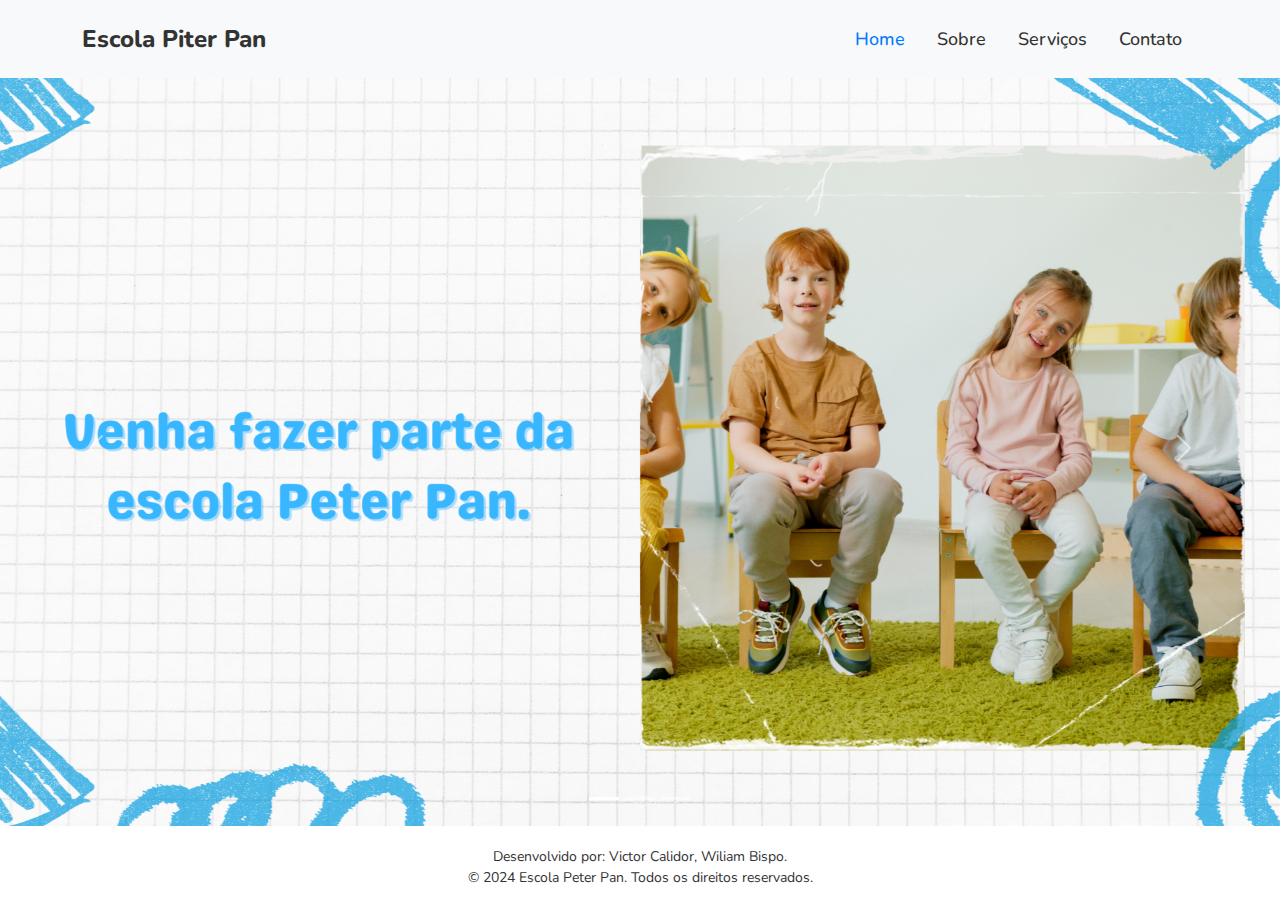
==== index.html @ fc0335ef "first commit" ====
<!doctype html>
<html lang="pt-BR">

<head>
    <meta charset="utf-8">
    <meta name="viewport" content="width=device-width, initial-scale=1">
    <title>Escola Peter Pan</title>
    <link href="https://cdn.jsdelivr.net/npm/bootstrap@5.3.3/dist/css/bootstrap.min.css" rel="stylesheet"
        integrity="sha384-QWTKZyjpPEjISv5WaRU9OFeRpok6YctnYmDr5pNlyT2bRjXh0JMhjY6hW+ALEwIH" crossorigin="anonymous">

    <link rel="preconnect" href="https://fonts.googleapis.com">
    <link rel="preconnect" href="https://fonts.gstatic.com" crossorigin>
    <link href="https://fonts.googleapis.com/css2?family=Nunito:ital,wght@0,200..1000;1,200..1000&display=swap"
        rel="stylesheet">


    <link rel="stylesheet" href="/css/style.css">
</head>

<body>

    <nav class="navbar navbar-expand-lg bg-body-tertiary py-3">
        <div class="container">
            <a class="navbar-brand" href="/index.html">Escola Piter Pan</a>
            <button class="navbar-toggler" type="button" data-bs-toggle="collapse"
                data-bs-target="#navbarSupportedContent" aria-controls="navbarSupportedContent" aria-expanded="false"
                aria-label="Toggle navigation">
                <span class="navbar-toggler-icon"></span>
            </button>
            <div class="collapse navbar-collapse" id="navbarSupportedContent">
                <ul class="navbar-nav ms-auto mb-2 mb-lg-0">
                    <li class="nav-item">
                        <a class="nav-link mx-lg-2 active" aria-current="page" href="/index.html">Home</a>
                    </li>
                    <li class="nav-item">
                        <a class="nav-link mx-lg-2" href="/sobre.html">Sobre</a>
                    </li>
                    <li class="nav-item">
                        <a class="nav-link mx-lg-2" href="/servicos.html">Serviços</a>
                    </li>
                    <li class="nav-item">
                        <a class="nav-link mx-lg-2" href="/contato.html">Contato</a>
                    </li>
                </ul>
            </div>
        </div>
    </nav>


    <div id="carouselExampleIndicators" class="carousel slide" data-bs-ride="carousel" data-bs-interval="3000">
        <div class="carousel-indicators">
            <button type="button" data-bs-target="#carouselExampleIndicators" data-bs-slide-to="0" class="active"
                aria-current="true" aria-label="Slide 1"></button>
            <button type="button" data-bs-target="#carouselExampleIndicators" data-bs-slide-to="1"
                aria-label="Slide 2"></button>
            <button type="button" data-bs-target="#carouselExampleIndicators" data-bs-slide-to="2"
                aria-label="Slide 3"></button>
        </div>
        <div class="carousel-inner">
            <div class="carousel-item active">
                <img src="/img/1.png" class="d-block w-100" alt="...">
            </div>
            <div class="carousel-item">
                <img src="/img/2.png" class="d-block w-100" alt="...">
            </div>
            <div class="carousel-item">
                <img src="/img/3.png" class="d-block w-100" alt="...">
            </div>
        </div>
        <button class="carousel-control-prev" type="button" data-bs-target="#carouselExampleIndicators"
            data-bs-slide="prev">
            <span class="carousel-control-prev-icon" aria-hidden="true"></span>
            <span class="visually-hidden">Previous</span>
        </button>
        <button class="carousel-control-next" type="button" data-bs-target="#carouselExampleIndicators"
            data-bs-slide="next">
            <span class="carousel-control-next-icon" aria-hidden="true"></span>
            <span class="visually-hidden">Next</span>
        </button>
    </div>


    <footer class="bg-white text-center">
        <div class="container">
            <p>Desenvolvido por: Victor Calidor, Wiliam Bispo.</p>
            <p>&copy; 2024 Escola Peter Pan. Todos os direitos reservados.</p>
        </div>
    </footer>


    <script src="https://cdn.jsdelivr.net/npm/bootstrap@5.3.3/dist/js/bootstrap.bundle.min.js"
        integrity="sha384-YvpcrYf0tY3lHB60NNkmXc5s9fDVZLESaAA55NDzOxhy9GkcIdslK1eN7N6jIeHz"
        crossorigin="anonymous"></script>
</body>

</html>
---- css/style.css ----
.navbar {
    position: fixed;
    width: 100%;
    z-index: 10;
    top: 0;
}

.navbar,
.navbar a {
    font-family: "Nunito", sans-serif;
    font-size: 18px;
    font-weight: 500;
    font-style: normal;
    color: #333;
}

.navbar .nav-link {
    transition: color 0.3s ease;
}

.navbar .nav-link:hover,
.navbar .nav-link.active {
    color: #007bff;
}

.navbar .navbar-brand {
    font-weight: 800;
    font-size: 24px;
    color: #333;
}

.navbar-brand:hover {
    color: #007bff;
}

.carousel-inner img {
    height: 84vh;
    object-fit: cover;
    margin: 0 auto;
}

.carousel {
    margin-top: 70px;
}

/* Estilo da página Sobre */

#content-sobre {
    height: 84vh;
    display: flex;
    align-items: center;
    justify-content: center;
    padding-left: 15px;
    padding-right: 15px;
    margin-top: 70px;
}

.left-column {
    margin-right: 20px;
    width: 30%;
    padding-left: 15px;
    padding-right: 15px;
}

.left-column h2 {
    font-family: 'Nunito';
    font-weight: 800;
    color: #00c9da;
    font-size: 3.2em;
    margin-bottom: 2rem;
}

.left-column p {
    font-family: 'Nunito';
    font-size: 1.6em;
    color: #a1a1a1;
    font-weight: 600;
}

.rigth-column img {
    margin-left: 8.33333333%;
    padding-left: 15px;
    padding-right: 15px;
}

/* Estilo do Serviços */

.content-service {
    height: 84vh;
    display: flex;
    align-items: center;
    justify-content: center;
    padding-left: 15px;
    padding-right: 15px;
    margin-top: 70px;
}

.card {
    width: 20rem;
    margin: 0 30px;
}

/* Estilo do Contato */

#content-contato {
    height: 84vh;
    margin-top: 70px;

}

/* Estilo do Footer */

footer {
    font-family: "Nunito", sans-serif;
    color: #333;
    padding: 20px 0;
    font-size: 14px;
}

footer p {
    margin: 0;
}
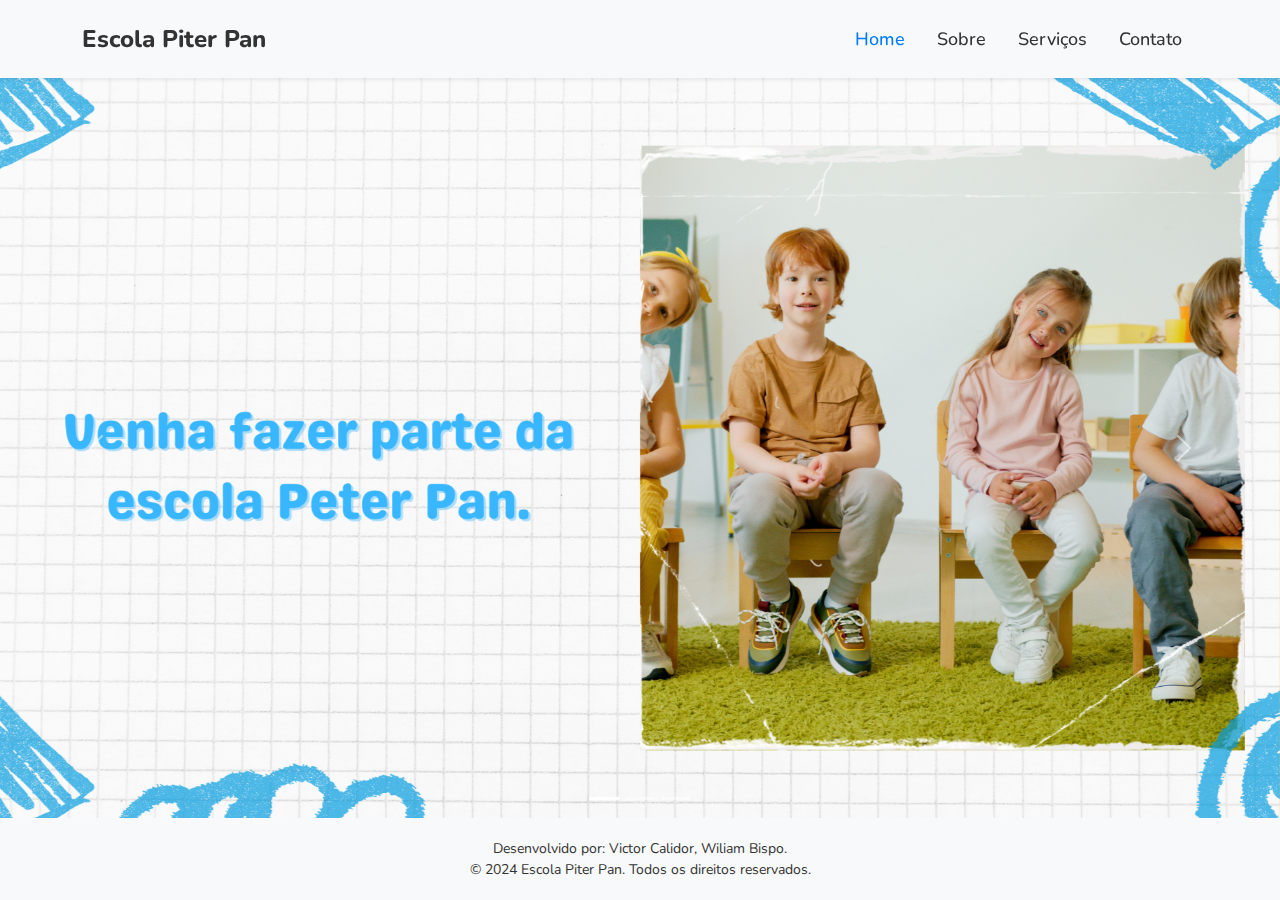
==== commit af446735: "melhorias" ====
--- a/index.html
+++ b/index.html
@@ -4,7 +4,7 @@
 <head>
     <meta charset="utf-8">
     <meta name="viewport" content="width=device-width, initial-scale=1">
-    <title>Escola Peter Pan</title>
+    <title>Escola Piter Pan</title>
     <link href="https://cdn.jsdelivr.net/npm/bootstrap@5.3.3/dist/css/bootstrap.min.css" rel="stylesheet"
         integrity="sha384-QWTKZyjpPEjISv5WaRU9OFeRpok6YctnYmDr5pNlyT2bRjXh0JMhjY6hW+ALEwIH" crossorigin="anonymous">
 
@@ -17,9 +17,9 @@
     <link rel="stylesheet" href="/css/style.css">
 </head>
 
-<body>
+<body class="home-page">
 
-    <nav class="navbar navbar-expand-lg bg-body-tertiary py-3">
+    <nav class="navbar navbar-expand-lg bg-body-tertiary py-3 shadow-sm">
         <div class="container">
             <a class="navbar-brand" href="/index.html">Escola Piter Pan</a>
             <button class="navbar-toggler" type="button" data-bs-toggle="collapse"
@@ -48,25 +48,25 @@
 
 
     <div id="carouselExampleIndicators" class="carousel slide" data-bs-ride="carousel" data-bs-interval="3000">
-        <div class="carousel-indicators">
-            <button type="button" data-bs-target="#carouselExampleIndicators" data-bs-slide-to="0" class="active"
-                aria-current="true" aria-label="Slide 1"></button>
-            <button type="button" data-bs-target="#carouselExampleIndicators" data-bs-slide-to="1"
-                aria-label="Slide 2"></button>
-            <button type="button" data-bs-target="#carouselExampleIndicators" data-bs-slide-to="2"
-                aria-label="Slide 3"></button>
-        </div>
-        <div class="carousel-inner">
-            <div class="carousel-item active">
-                <img src="/img/1.png" class="d-block w-100" alt="...">
+            <div class="carousel-indicators">
+                <button type="button" data-bs-target="#carouselExampleIndicators" data-bs-slide-to="0" class="active"
+                    aria-current="true" aria-label="Slide 1"></button>
+                <button type="button" data-bs-target="#carouselExampleIndicators" data-bs-slide-to="1"
+                    aria-label="Slide 2"></button>
+                <button type="button" data-bs-target="#carouselExampleIndicators" data-bs-slide-to="2"
+                    aria-label="Slide 3"></button>
             </div>
-            <div class="carousel-item">
-                <img src="/img/2.png" class="d-block w-100" alt="...">
+            <div class="carousel-inner">
+                <div class="carousel-item active">
+                    <img src="/img/1.png" class="d-block w-100" alt="...">
+                </div>
+                <div class="carousel-item">
+                    <img src="/img/2.png" class="d-block w-100" alt="...">
+                </div>
+                <div class="carousel-item">
+                    <img src="/img/3.png" class="d-block w-100" alt="...">
+                </div>
             </div>
-            <div class="carousel-item">
-                <img src="/img/3.png" class="d-block w-100" alt="...">
-            </div>
-        </div>
         <button class="carousel-control-prev" type="button" data-bs-target="#carouselExampleIndicators"
             data-bs-slide="prev">
             <span class="carousel-control-prev-icon" aria-hidden="true"></span>
@@ -80,10 +80,10 @@
     </div>
 
 
-    <footer class="bg-white text-center">
+    <footer class="bg-body-tertiary text-center fixed-bottom">
         <div class="container">
             <p>Desenvolvido por: Victor Calidor, Wiliam Bispo.</p>
-            <p>&copy; 2024 Escola Peter Pan. Todos os direitos reservados.</p>
+            <p>&copy; 2024 Escola Piter Pan. Todos os direitos reservados.</p>
         </div>
     </footer>
 
--- a/css/style.css
+++ b/css/style.css
@@ -1,3 +1,26 @@
+body {
+    font-family: 'Nunito', sans-serif;
+    color: #333;
+    margin: 0;
+    padding: 0;
+}
+
+.home-page {
+    background: linear-gradient(135deg, #f6e58d, #f7b731);
+}
+
+.sobre-page {
+    background: linear-gradient(135deg, #9c4dcc, #6a1b9a);
+}
+
+.servicos-page {
+    background: linear-gradient(135deg, #ff9a8b, #ff6a00);
+}
+
+.contato-page {
+    background: linear-gradient(135deg, #00b4db, #0083b0);
+}
+
 .navbar {
     position: fixed;
     width: 100%;
@@ -65,7 +88,7 @@
 .left-column h2 {
     font-family: 'Nunito';
     font-weight: 800;
-    color: #00c9da;
+    color: white;
     font-size: 3.2em;
     margin-bottom: 2rem;
 }
@@ -73,7 +96,7 @@
 .left-column p {
     font-family: 'Nunito';
     font-size: 1.6em;
-    color: #a1a1a1;
+    color: white;
     font-weight: 600;
 }
 
@@ -93,11 +116,44 @@
     padding-left: 15px;
     padding-right: 15px;
     margin-top: 70px;
+    gap: 30px;
 }
 
 .card {
     width: 20rem;
-    margin: 0 30px;
+    border: solid 1px;
+    cursor: pointer;
+    transition: .8s ease-in-out;
+}
+
+.card:hover {
+    transform: scale(1.02);
+}
+
+.card.active {
+    transform: scale(1.02);
+}
+
+.move-right.active {
+    transform: translateX(20rem);
+}
+
+.move-left.active {
+    transform: translateX(-20rem);
+}
+
+.card-article {
+    position: absolute;
+    top: 0;
+    left: 0;
+    right: 0;
+    bottom: 0;
+    background-color: none;
+    padding: 20px;
+    justify-content: center;
+    align-items: center;
+    text-align: center;
+    z-index: -1;
 }
 
 /* Estilo do Contato */
